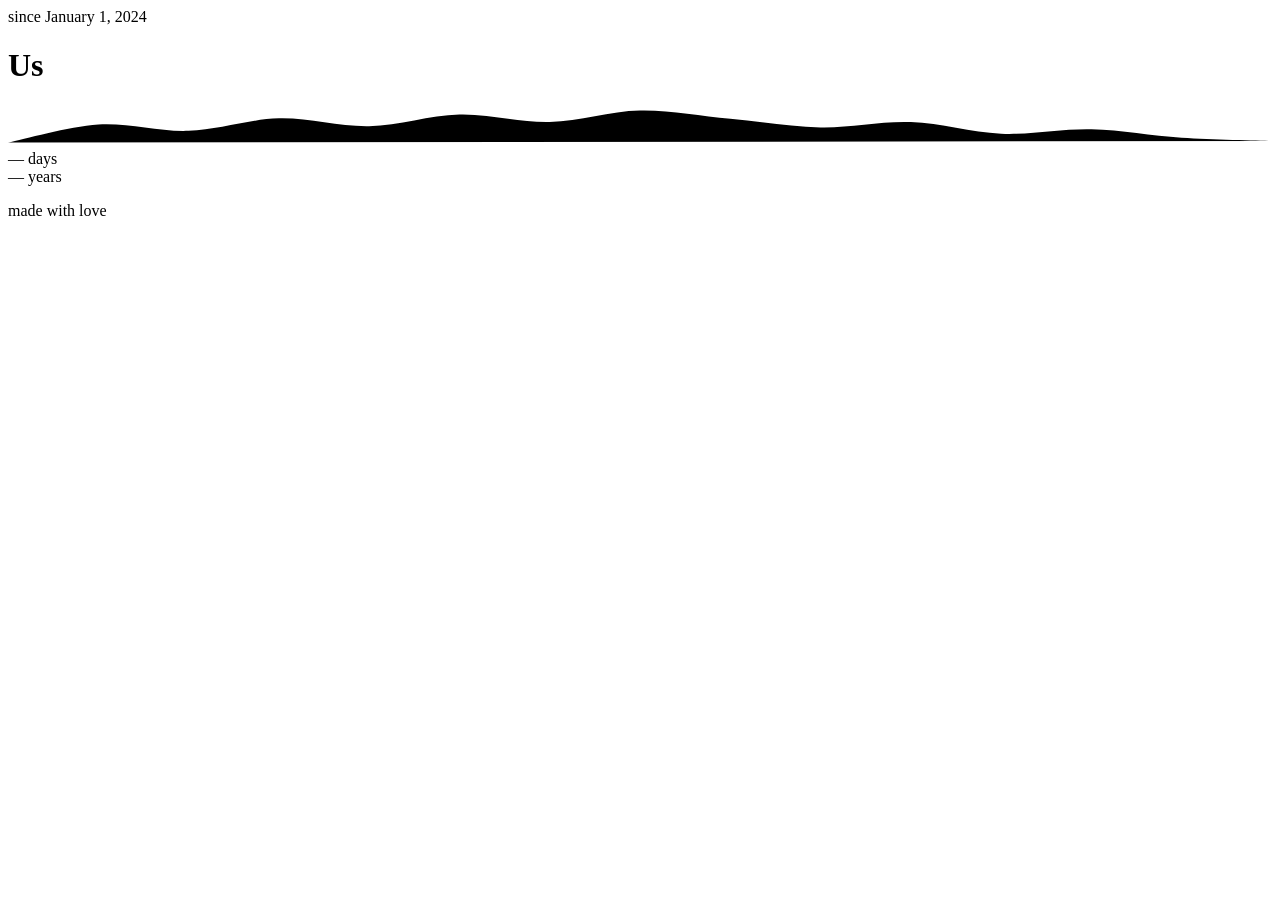
==== public/index.html @ 98b887be "Add static anniversary site Plain HTML/CSS/JS served from public/ by Cloudflare Workers static asset" ====
<!DOCTYPE html>
<html lang="en">
<head>
<meta charset="UTF-8">
<meta name="viewport" content="width=device-width, initial-scale=1.0">
<title>Anniversary</title>
<meta name="description" content="A small corner of the internet for our anniversary.">
<link rel="canonical" href="https://anniversary.hwilt.com/">

<!-- Kept out of search results. This one is just for us. -->
<meta name="robots" content="noindex, nofollow">

<link rel="icon" type="image/svg+xml" href="/favicon.svg">
<link rel="stylesheet" href="/css/base.css">
<link rel="stylesheet" href="/css/home.css">
<link rel="preconnect" href="https://fonts.googleapis.com">
<link rel="preconnect" href="https://fonts.gstatic.com" crossorigin>
<link href="https://fonts.googleapis.com/css2?family=Fraunces:opsz,wght@9..144,400;9..144,500;9..144,600&family=Public+Sans:wght@400;500;600&family=JetBrains+Mono:wght@400;500&display=swap" rel="stylesheet">
</head>
<body>

<div class="wrap">

  <header class="hero" id="top">
    <div class="eyebrow">since <!-- TODO: set the real date here and in data-since below -->January 1, 2024</div>
    <h1>Us</h1>
  </header>

  <svg class="contour" viewBox="0 0 880 28" preserveAspectRatio="none" aria-hidden="true">
    <path d="M0,25.5 C10.5,23.4 41.9,14.3 62.9,12.9 C83.8,11.6 104.8,18.1 125.7,17.3 C146.7,16.6 167.6,9.2 188.6,8.6 C209.5,8.1 230.5,14.5 251.4,14.1 C272.4,13.6 293.3,6.4 314.3,5.9 C335.2,5.4 356.2,11.6 377.1,11.1 C398.1,10.6 419,3.4 440,3.1 C461,2.7 481.9,6.9 502.9,8.9 C523.8,10.9 544.8,14.5 565.7,14.9 C586.7,15.3 607.6,10.4 628.6,11.2 C649.5,11.9 670.5,18.5 691.4,19.3 C712.4,20.2 733.3,15.7 754.3,16.2 C775.2,16.7 796.2,20.8 817.1,22.1 C838.1,23.5 869.5,24 880,24.4" />
  </svg>

  <!-- data-since drives the counter in js/counter.js. Set it to the real date
       (YYYY-MM-DD) and the numbers below fill themselves in. -->
  <section class="counter" data-since="2024-01-01">
    <div class="count-row">
      <div class="count">
        <span class="num" data-count="days">—</span>
        <span class="unit">days</span>
      </div>
      <div class="count">
        <span class="num" data-count="years">—</span>
        <span class="unit">years</span>
      </div>
    </div>
    <p class="next-up" data-next-up></p>
  </section>

  <footer>
    made with love
  </footer>

</div>

<script src="/js/counter.js" defer></script>

</body>
</html>
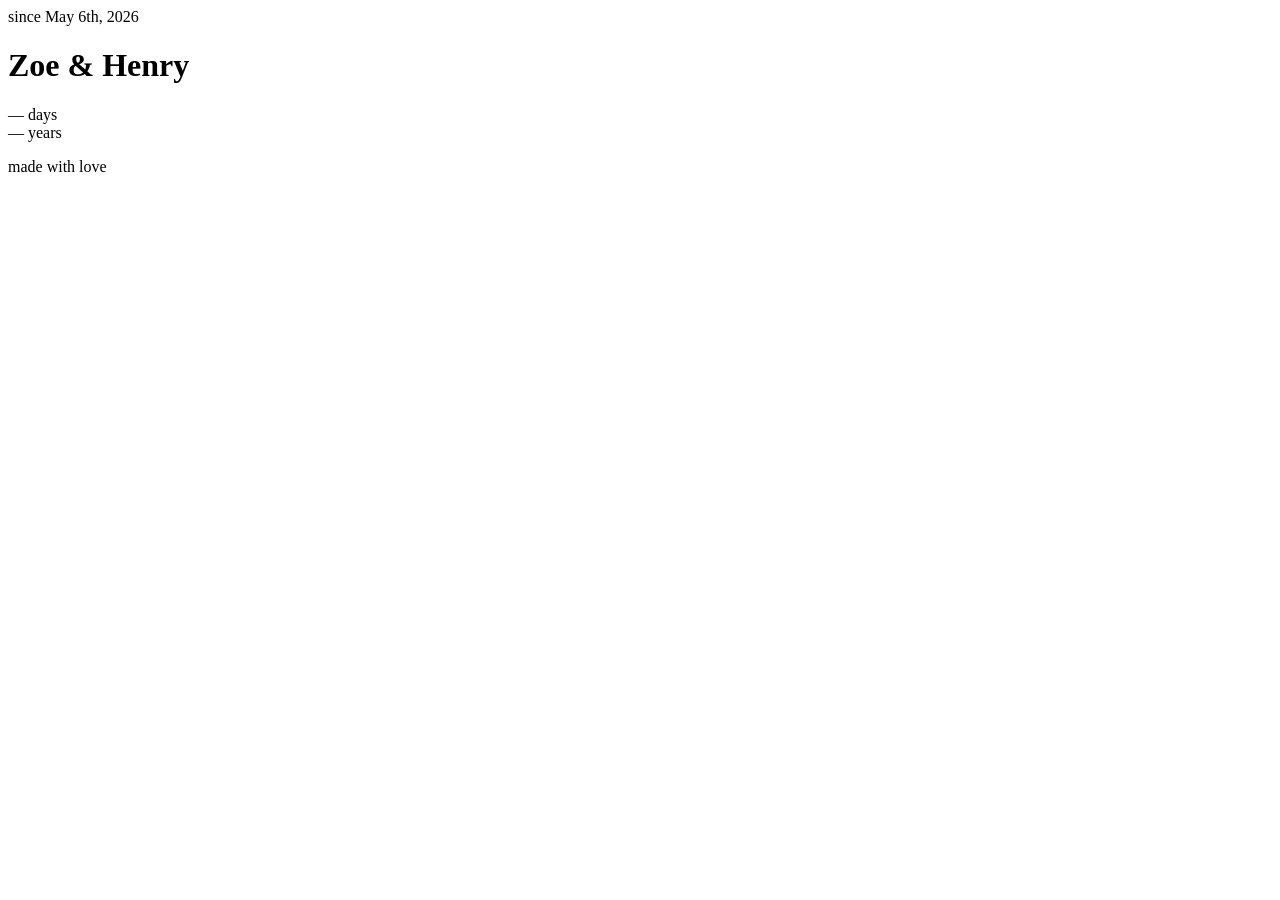
==== commit b00e678e: "Point at anniversary.hwilt.com, hide the years tile until it's earned Adds the custom_domain route s" ====
--- a/public/index.html
+++ b/public/index.html
@@ -3,7 +3,7 @@
 <head>
 <meta charset="UTF-8">
 <meta name="viewport" content="width=device-width, initial-scale=1.0">
-<title>Anniversary</title>
+<title>Zoe &amp; Henry</title>
 <meta name="description" content="A small corner of the internet for our anniversary.">
 <link rel="canonical" href="https://anniversary.hwilt.com/">
 
@@ -22,17 +22,13 @@
 <div class="wrap">
 
   <header class="hero" id="top">
-    <div class="eyebrow">since <!-- TODO: set the real date here and in data-since below -->January 1, 2024</div>
-    <h1>Us</h1>
+    <div class="eyebrow">since May 6th, 2026</div>
+    <h1>Zoe &amp; Henry</h1>
   </header>
 
-  <svg class="contour" viewBox="0 0 880 28" preserveAspectRatio="none" aria-hidden="true">
-    <path d="M0,25.5 C10.5,23.4 41.9,14.3 62.9,12.9 C83.8,11.6 104.8,18.1 125.7,17.3 C146.7,16.6 167.6,9.2 188.6,8.6 C209.5,8.1 230.5,14.5 251.4,14.1 C272.4,13.6 293.3,6.4 314.3,5.9 C335.2,5.4 356.2,11.6 377.1,11.1 C398.1,10.6 419,3.4 440,3.1 C461,2.7 481.9,6.9 502.9,8.9 C523.8,10.9 544.8,14.5 565.7,14.9 C586.7,15.3 607.6,10.4 628.6,11.2 C649.5,11.9 670.5,18.5 691.4,19.3 C712.4,20.2 733.3,15.7 754.3,16.2 C775.2,16.7 796.2,20.8 817.1,22.1 C838.1,23.5 869.5,24 880,24.4" />
-  </svg>
-
-  <!-- data-since drives the counter in js/counter.js. Set it to the real date
-       (YYYY-MM-DD) and the numbers below fill themselves in. -->
-  <section class="counter" data-since="2024-01-01">
+  <!-- data-since drives the counter in js/counter.js — keep it in step with the
+       date printed in the hero above. The numbers below fill themselves in. -->
+  <section class="counter" data-since="2026-05-06">
     <div class="count-row">
       <div class="count">
         <span class="num" data-count="days">—</span>
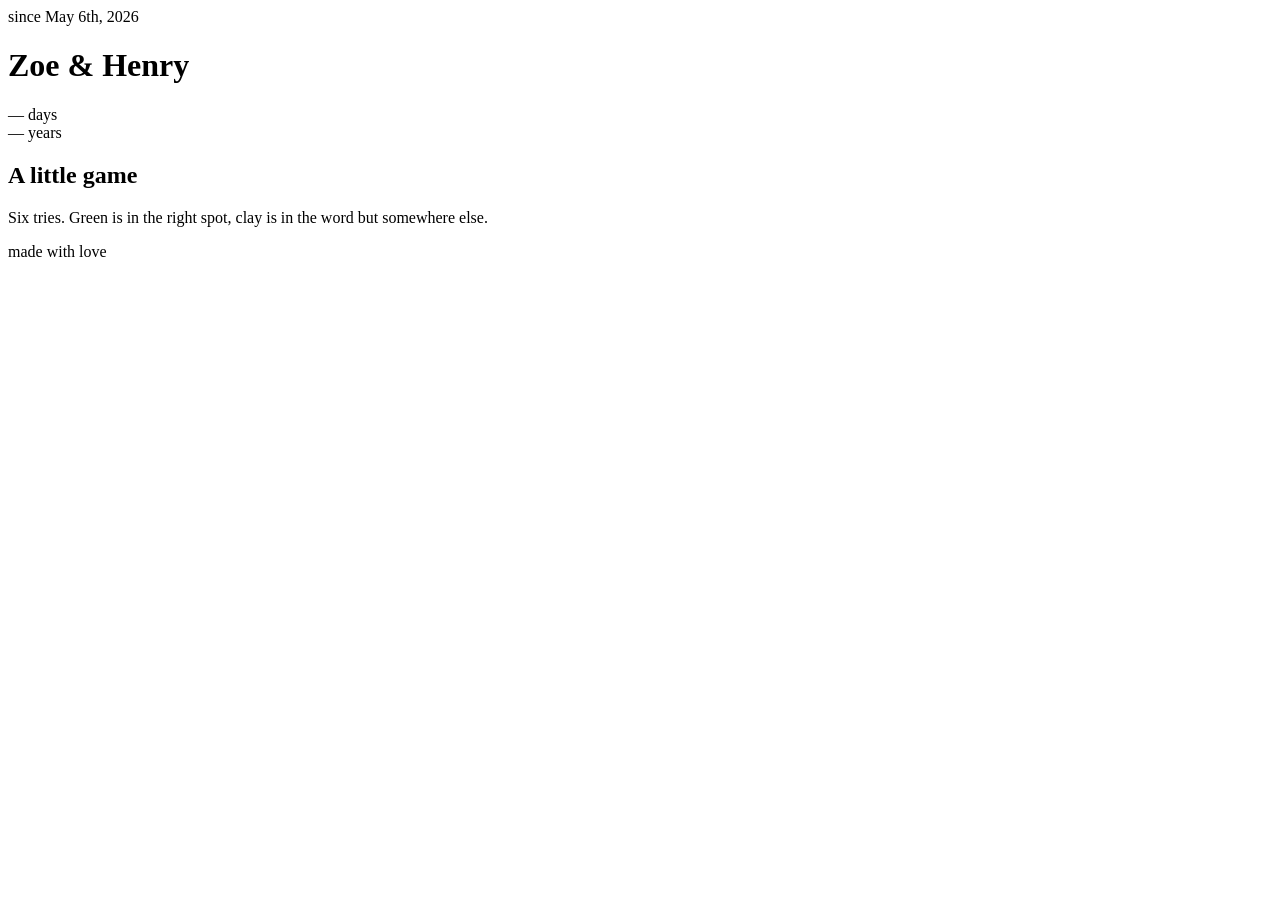
==== commit 57cffc35: "Add wordle game to the website" ====
--- a/public/index.html
+++ b/public/index.html
@@ -42,6 +42,32 @@
     <p class="next-up" data-next-up></p>
   </section>
 
+  <section class="game" id="game">
+    <h2>A little game</h2>
+    <p class="game-intro">Six tries. Green is in the right spot, clay is in the word but somewhere else.</p>
+
+    <noscript>
+      <p class="game-intro">This one needs JavaScript turned on.</p>
+    </noscript>
+
+    <!-- The clue for the current word. aria-live so that moving to the next
+         word announces its hint, rather than changing it silently. -->
+    <p class="game-hint" data-hint aria-live="polite" hidden></p>
+
+    <div class="board" data-board></div>
+
+    <p class="game-note" data-note hidden></p>
+
+    <div class="keyboard" data-keyboard></div>
+
+    <p class="game-status" role="status" aria-live="polite" data-status></p>
+
+    <div class="game-actions">
+      <button class="btn" type="button" data-next hidden>Next word →</button>
+      <button class="btn btn-quiet" type="button" data-reset hidden>Play again</button>
+    </div>
+  </section>
+
   <footer>
     made with love
   </footer>
@@ -49,6 +75,7 @@
 </div>
 
 <script src="/js/counter.js" defer></script>
+<script src="/js/wordle.js" defer></script>
 
 </body>
 </html>
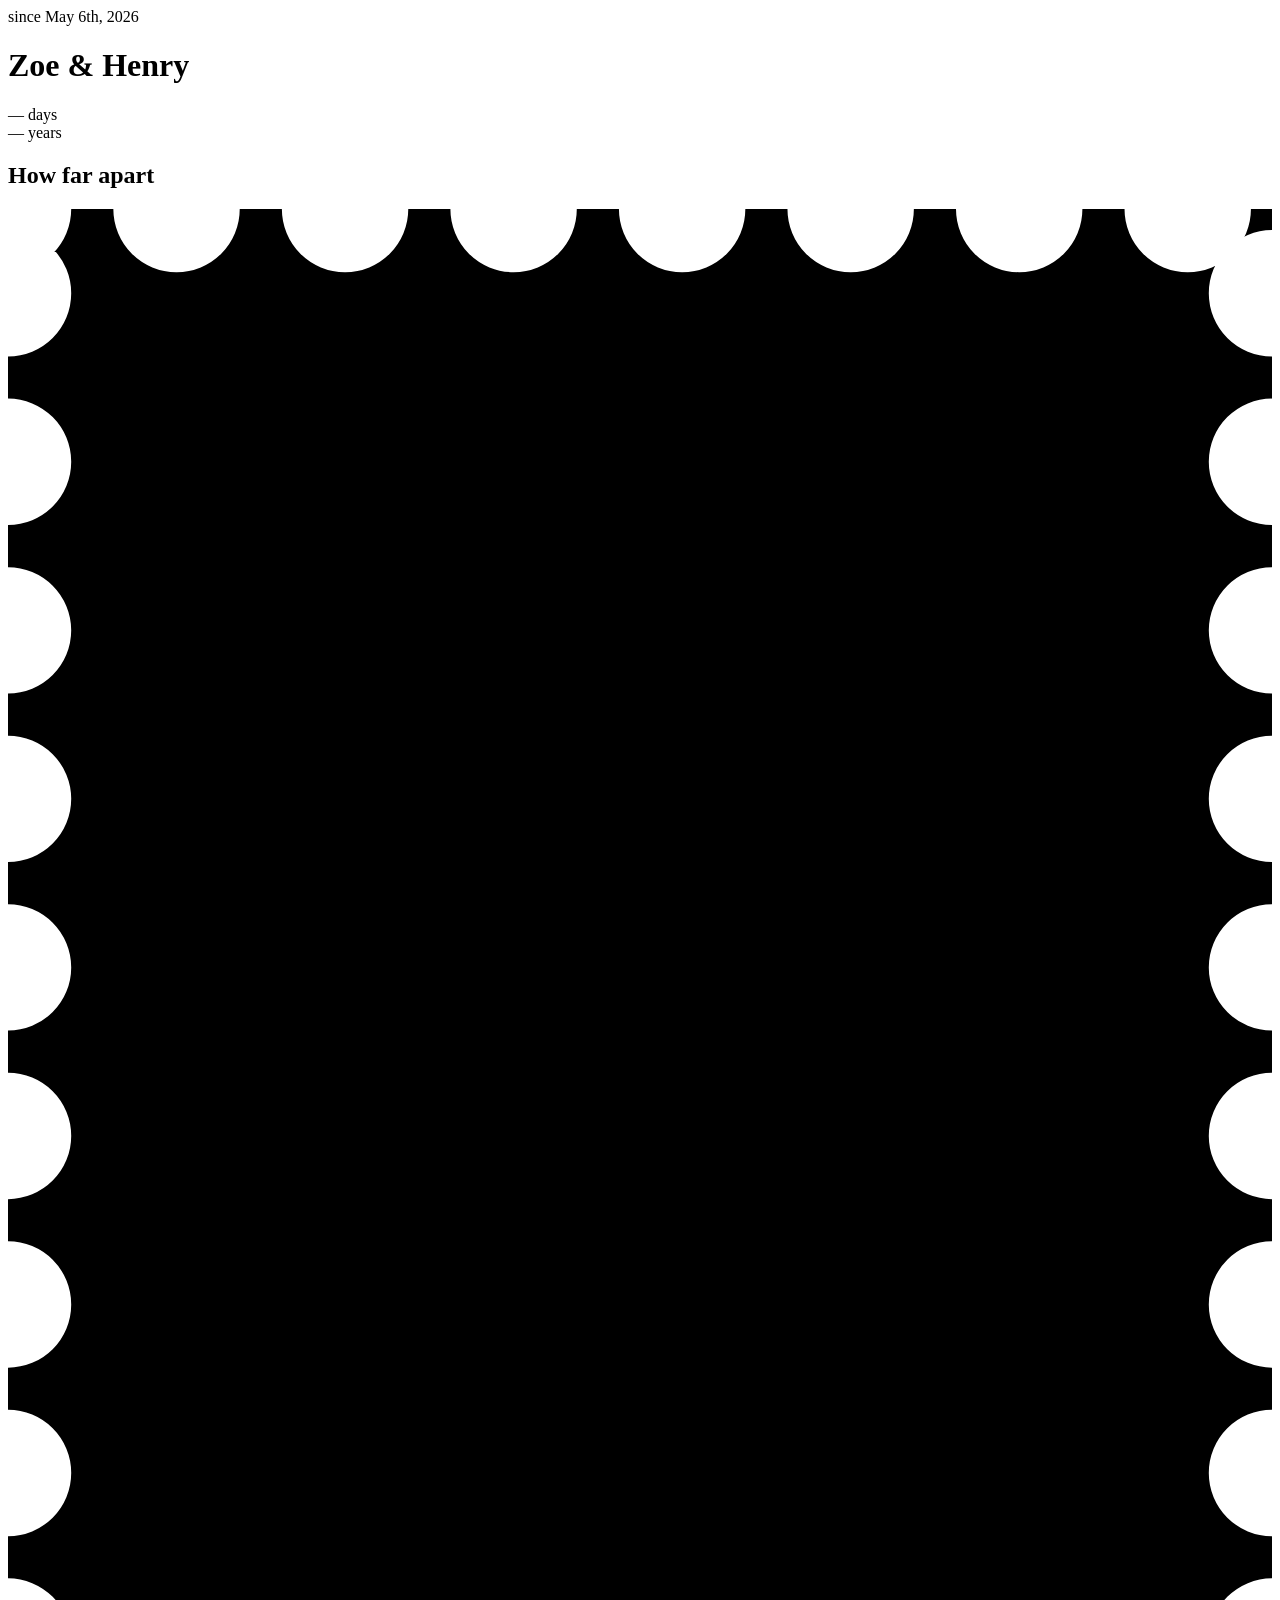
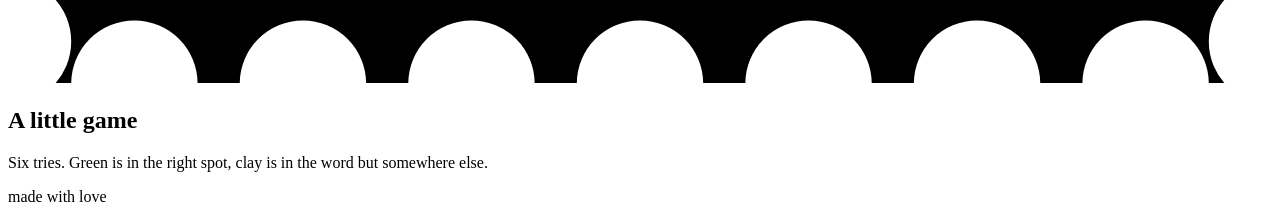
==== commit 0d347291: "Add map postcard to page" ====
--- a/public/index.html
+++ b/public/index.html
@@ -11,6 +11,7 @@
 <meta name="robots" content="noindex, nofollow">
 
 <link rel="icon" type="image/svg+xml" href="/favicon.svg">
+<link rel="stylesheet" href="/vendor/leaflet/leaflet.css">
 <link rel="stylesheet" href="/css/base.css">
 <link rel="stylesheet" href="/css/home.css">
 <link rel="preconnect" href="https://fonts.googleapis.com">
@@ -42,6 +43,55 @@
     <p class="next-up" data-next-up></p>
   </section>
 
+  <!-- Pins and the distance are drawn from the coordinates in js/map.js. The
+       svg is decorative on its own — the numbered list under it is the real
+       content, and what a screen reader gets. -->
+  <section class="map" id="map">
+    <h2>How far apart</h2>
+    <p class="map-distance" data-map-distance></p>
+
+    <div class="map-frame">
+      <!-- The perforated edge is a dashed stroke with round caps used as a
+           mask: each "dash" is a dot that punches a notch out of the rim, so
+           the holes are genuinely transparent rather than painted on. -->
+      <svg class="map-stamp" viewBox="0 0 60 70" aria-hidden="true">
+        <mask id="stamp-perforation">
+          <rect width="60" height="70" fill="#fff" />
+          <rect width="60" height="70" fill="none" stroke="#000" stroke-width="6"
+                stroke-dasharray="0 8" stroke-linecap="round" />
+        </mask>
+        <rect class="stamp-body" width="60" height="70" mask="url(#stamp-perforation)" />
+        <rect class="stamp-rule" x="8" y="8" width="44" height="54" />
+
+        <!-- Tulips. Stems and leaves first so the blooms sit over them. -->
+        <path class="stamp-stem" d="M30,26 L30,44" />
+        <path class="stamp-stem" d="M22,29 C22,35 26,39.5 29.2,44" />
+        <path class="stamp-stem" d="M38,29.5 C38,35 34,39.5 30.8,44" />
+
+        <path class="stamp-leaf" d="M29.6,43.5 C25,42 20.5,38 18.5,33.2 C23,34.2 27.6,38.2 29.6,43.5 Z" />
+        <path class="stamp-leaf" d="M30.4,43.5 C35,42 39.5,38 41.5,33.2 C37,34.2 32.4,38.2 30.4,43.5 Z" />
+
+        <!-- One bloom outline, placed three times at different sizes. -->
+        <g class="stamp-bloom-side" transform="translate(17.4 19) scale(0.92)">
+          <path d="M5,12.5 C2.3,11.4 0.7,8.6 0.7,5.1 C0.7,2.4 1.9,0.7 3.2,0.7 C4.2,0.7 4.7,1.8 5,3.2 C5.3,1.8 5.8,0.7 6.8,0.7 C8.1,0.7 9.3,2.4 9.3,5.1 C9.3,8.6 7.7,11.4 5,12.5 Z" />
+        </g>
+        <g class="stamp-bloom-side" transform="translate(33.4 19.5) scale(0.92)">
+          <path d="M5,12.5 C2.3,11.4 0.7,8.6 0.7,5.1 C0.7,2.4 1.9,0.7 3.2,0.7 C4.2,0.7 4.7,1.8 5,3.2 C5.3,1.8 5.8,0.7 6.8,0.7 C8.1,0.7 9.3,2.4 9.3,5.1 C9.3,8.6 7.7,11.4 5,12.5 Z" />
+        </g>
+        <g class="stamp-bloom" transform="translate(24.25 12.6) scale(1.15)">
+          <path d="M5,12.5 C2.3,11.4 0.7,8.6 0.7,5.1 C0.7,2.4 1.9,0.7 3.2,0.7 C4.2,0.7 4.7,1.8 5,3.2 C5.3,1.8 5.8,0.7 6.8,0.7 C8.1,0.7 9.3,2.4 9.3,5.1 C9.3,8.6 7.7,11.4 5,12.5 Z" />
+        </g>
+
+        <text class="stamp-text" x="30" y="55" text-anchor="middle">PA</text>
+      </svg>
+
+      <div class="map-canvas" data-map></div>
+      <p class="map-caption" data-map-caption></p>
+    </div>
+
+    <ol class="map-legend" data-map-legend></ol>
+  </section>
+
   <section class="game" id="game">
     <h2>A little game</h2>
     <p class="game-intro">Six tries. Green is in the right spot, clay is in the word but somewhere else.</p>
@@ -57,6 +107,24 @@
     <div class="board" data-board></div>
 
     <p class="game-note" data-note hidden></p>
+
+    <!-- The album. photos.js fills the frame and reveals this once every word
+         has been solved; the arrows and the photos themselves come from the
+         PHOTOS list in that file. -->
+    <section class="photos" data-photos hidden>
+      <div class="photo-stage">
+        <div class="photo-frame" data-photo-frame></div>
+
+        <button class="photo-nav prev" type="button" data-photo-prev aria-label="Previous photo">
+          <svg viewBox="0 0 24 24" aria-hidden="true"><path d="M15 4 7 12l8 8" /></svg>
+        </button>
+        <button class="photo-nav next" type="button" data-photo-next aria-label="Next photo">
+          <svg viewBox="0 0 24 24" aria-hidden="true"><path d="M9 4l8 8-8 8" /></svg>
+        </button>
+      </div>
+
+      <p class="photo-count" data-photo-count aria-live="polite"></p>
+    </section>
 
     <div class="keyboard" data-keyboard></div>
 
@@ -75,6 +143,10 @@
 </div>
 
 <script src="/js/counter.js" defer></script>
+<!-- Leaflet before map.js, which needs L to already exist. -->
+<script src="/vendor/leaflet/leaflet.js" defer></script>
+<script src="/js/map.js" defer></script>
+<script src="/js/photos.js" defer></script>
 <script src="/js/wordle.js" defer></script>
 
 </body>
